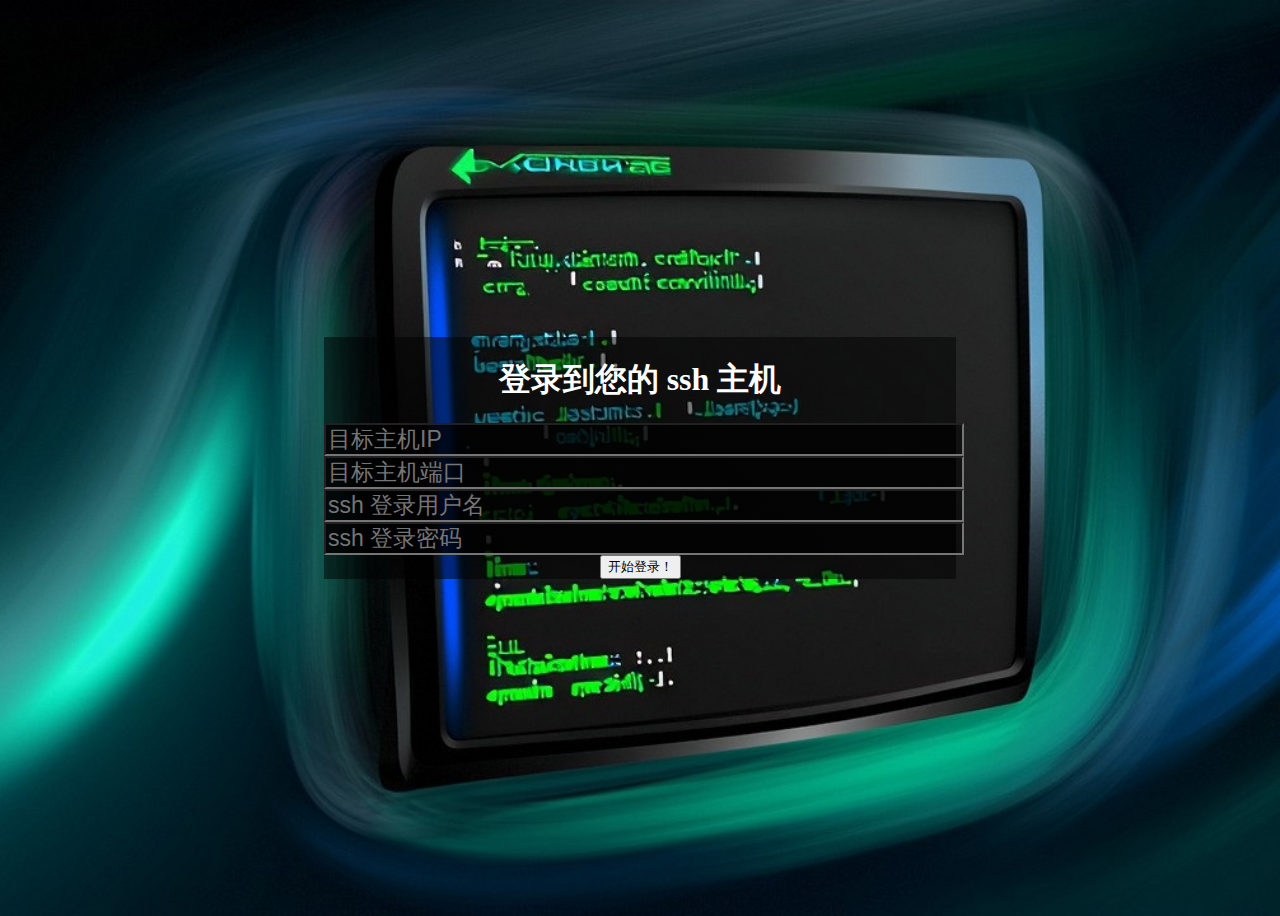
==== src/main/resources/static/index.html @ dd692851 "update" ====
<!DOCTYPE html>
<html lang="en">
<head>
    <meta charset="UTF-8">
    <title>登录到您的 ssh</title>
    <link href="https://www.lingyuzhao.top/css/listBlock.css" rel="stylesheet">
    <link href="https://www.lingyuzhao.top/css/Theme.css" rel="stylesheet">
    <style>
        h1 {
            color: #FFFFFF;
        }

        .body-div {
            background: url("image/backImage3.jpg") no-repeat center;
            background-size: cover;
            display: flex;
            justify-content: center;
            align-items: center;
            height: 100vh; /* 使 body 占据整个视口高度 */

        }

        .container.big {
            width: 50%;
        }

        .container {
            transition: all 0.3s ease-in-out;
            background: rgba(0, 0, 0, 0.5);
            text-align: center;
        }

        .container.big:hover {
            background: rgba(0, 0, 0, 0.7);
        }

        .container:hover {
            background: rgba(0, 0, 0, 0.9);
        }

        input {
            background: linear-gradient(rgba(0, 0, 0, 0.5), rgba(0, 0, 0, 0.5));
            width: 100%;
            height: 100%;
            font-size: 23px;
            color: #FFFFFF;
        }
    </style>
</head>
<body class="body-div">

<div class="container glass-effect big">

    <h1>登录到您的 ssh 主机</h1>

    <form action="webssh.html" id="loginForm">
        <div class="container">
            <label>
                <input name="host" placeholder="目标主机IP">
            </label>
        </div>

        <div class="container">
            <label>
                <input name="port" placeholder="目标主机端口">
            </label>
        </div>

        <div class="container">
            <label>
                <input name="username" placeholder="ssh 登录用户名">
            </label>
        </div>

        <div class="container">
            <label>
                <input id="webSshPassword" name="password" placeholder="ssh 登录密码" type="password">
            </label>
        </div>
        <button type="submit">开始登录！</button>
    </form>
</div>

<script>
    document.getElementById('loginForm').addEventListener('submit', async function (event) {
        event.preventDefault(); // 阻止表单默认提交行为

        const passwordInput = document.getElementById('webSshPassword');
        const password = passwordInput.value;

        // 将密码转换为 ASCII 值并用逗号拼接
        // 将拼接后的 ASCII 值设置回输入字段
        passwordInput.value = password.split('').map(char => char.charCodeAt(0)).join('-');
        // 提交表单
        this.submit();
    });
</script>

</body>
</html>
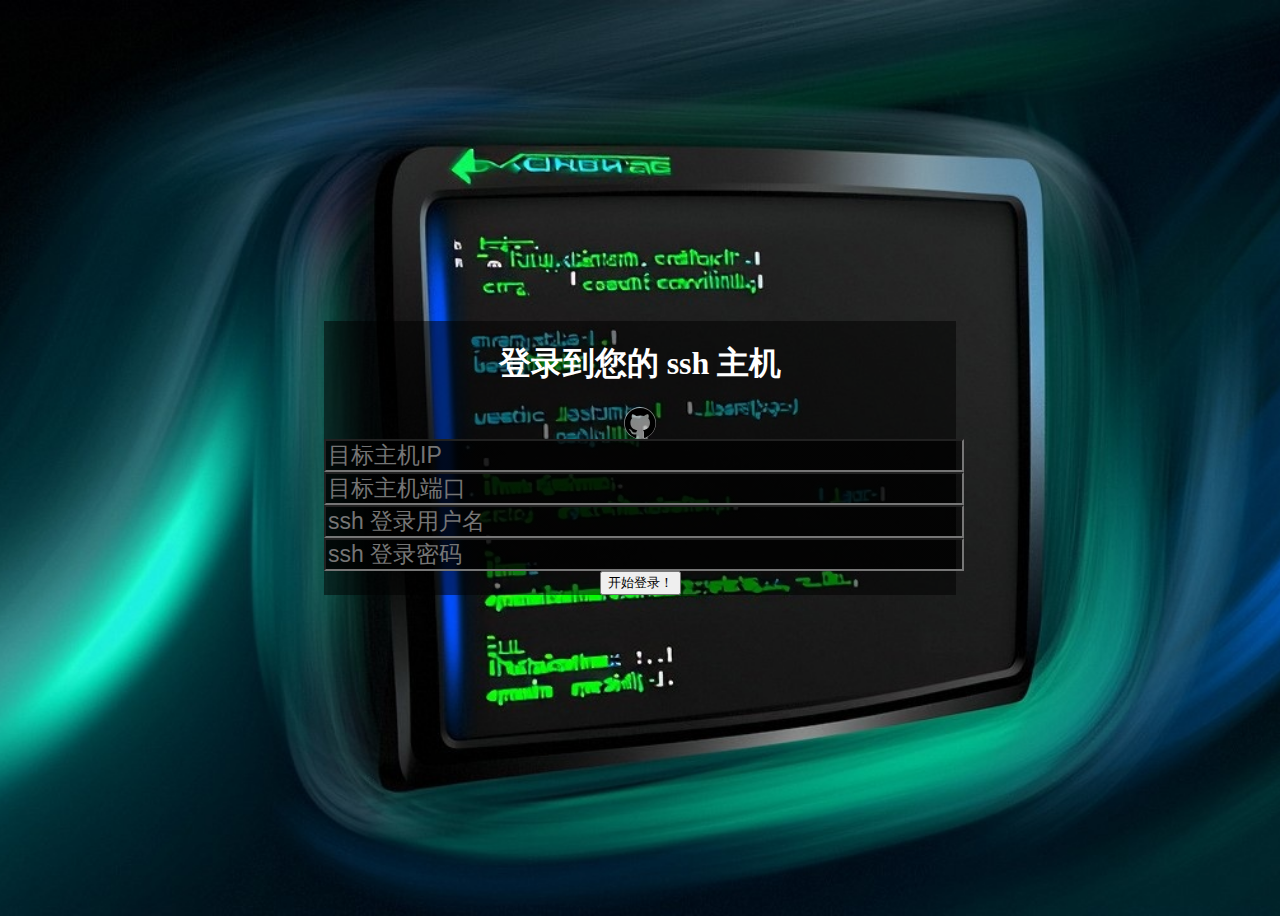
==== commit d17f8a75: "update" ====
--- a/src/main/resources/static/index.html
+++ b/src/main/resources/static/index.html
@@ -45,6 +45,21 @@
             font-size: 23px;
             color: #FFFFFF;
         }
+
+        .githubLogo {
+            cursor: pointer;
+            border-radius: 50%;
+            width: 32px;
+            height: 32px;
+            text-align: center;
+            display: inline-block;
+            transition: all 0.3s ease-in-out;
+            background: rgba(255, 255, 255, 0.5);
+        }
+
+        .githubLogo:hover {
+            background: #FFFFFF;
+        }
     </style>
 </head>
 <body class="body-div">
@@ -52,6 +67,12 @@
 <div class="container glass-effect big">
 
     <h1>登录到您的 ssh 主机</h1>
+    <a class="githubLogo" title="此项目的开源地址！" href="https://github.com/BeardedManZhao/WebSSH.git" target="_blank" style="display: inline-block; text-align: center;">
+        <svg height="32" aria-hidden="true" viewBox="0.4 0 24 24" version="1.1" width="32" data-view-component="true" class="octicon octicon-mark-github v-align-middle" style="vertical-align: middle;">
+            <path d="M12.5.75C6.146.75 1 5.896 1 12.25c0 5.089 3.292 9.387 7.863 10.91.575.101.79-.244.79-.546 0-.273-.014-1.178-.014-2.142-2.889.532-3.636-.704-3.866-1.35-.13-.331-.69-1.352-1.18-1.625-.402-.216-.977-.748-.014-.762.906-.014 1.553.834 1.769 1.179 1.035 1.74 2.688 1.25 3.349.948.1-.747.402-1.25.733-1.538-2.559-.287-5.232-1.279-5.232-5.678 0-1.25.445-2.285 1.178-3.09-.115-.288-.517-1.467.115-3.048 0 0 .963-.302 3.163 1.179.92-.259 1.897-.388 2.875-.388.977 0 1.955.13 2.875.388 2.2-1.495 3.162-1.179 3.162-1.179.633 1.581.23 2.76.115 3.048.733.805 1.179 1.825 1.179 3.09 0 4.413-2.688 5.39-5.247 5.678.417.36.776 1.05.776 2.128 0 1.538-.014 2.774-.014 3.162 0 .302.216.662.79.547C20.709 21.637 24 17.324 24 12.25 24 5.896 18.854.75 12.5.75Z"></path>
+        </svg>
+    </a>
+
 
     <form action="webssh.html" id="loginForm">
         <div class="container">
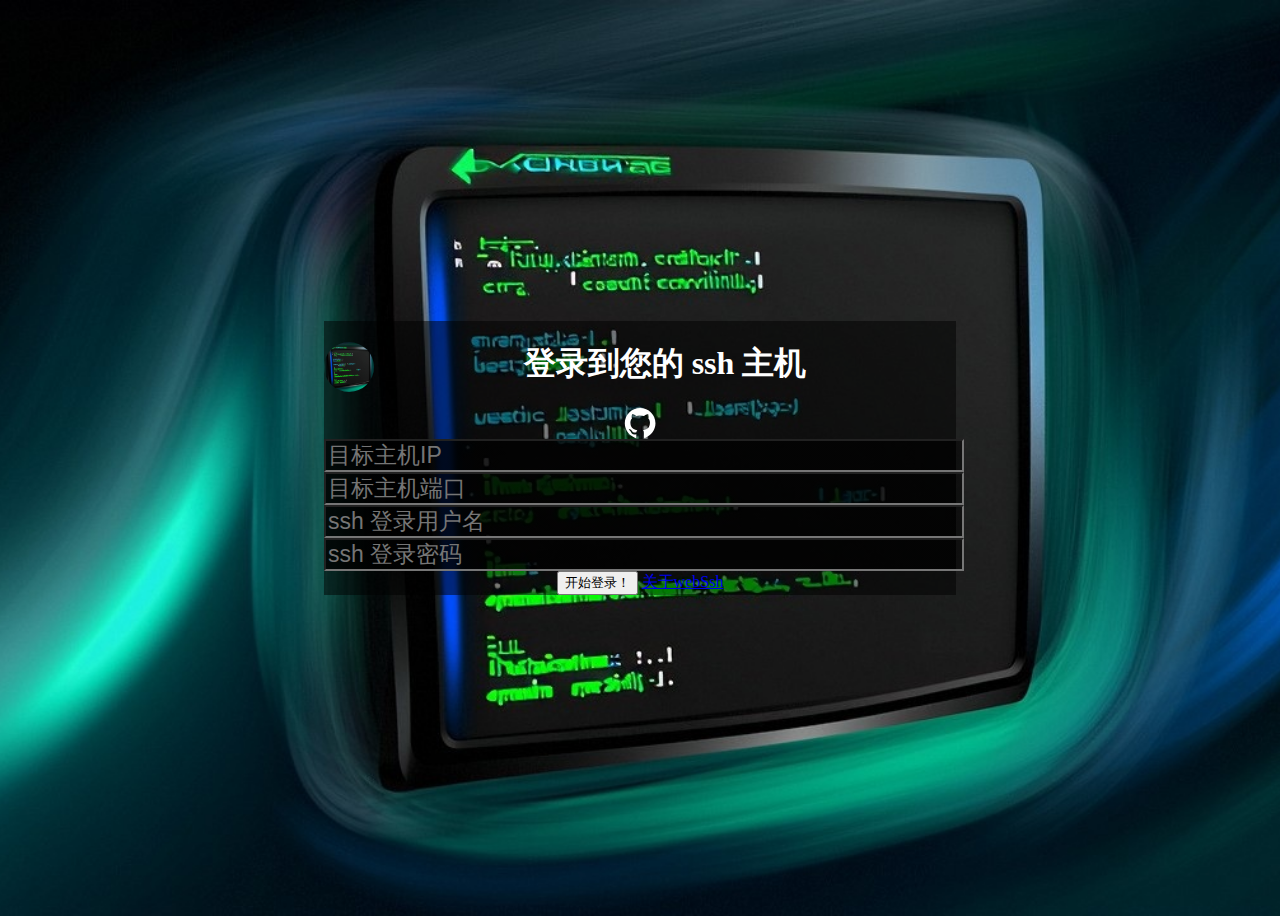
==== commit a6a4b05d: "update" ====
--- a/src/main/resources/static/index.html
+++ b/src/main/resources/static/index.html
@@ -5,71 +5,18 @@
     <title>登录到您的 ssh</title>
     <link href="https://www.lingyuzhao.top/css/listBlock.css" rel="stylesheet">
     <link href="https://www.lingyuzhao.top/css/Theme.css" rel="stylesheet">
-    <style>
-        h1 {
-            color: #FFFFFF;
-        }
-
-        .body-div {
-            background: url("image/backImage3.jpg") no-repeat center;
-            background-size: cover;
-            display: flex;
-            justify-content: center;
-            align-items: center;
-            height: 100vh; /* 使 body 占据整个视口高度 */
-
-        }
-
-        .container.big {
-            width: 50%;
-        }
-
-        .container {
-            transition: all 0.3s ease-in-out;
-            background: rgba(0, 0, 0, 0.5);
-            text-align: center;
-        }
-
-        .container.big:hover {
-            background: rgba(0, 0, 0, 0.7);
-        }
-
-        .container:hover {
-            background: rgba(0, 0, 0, 0.9);
-        }
-
-        input {
-            background: linear-gradient(rgba(0, 0, 0, 0.5), rgba(0, 0, 0, 0.5));
-            width: 100%;
-            height: 100%;
-            font-size: 23px;
-            color: #FFFFFF;
-        }
-
-        .githubLogo {
-            cursor: pointer;
-            border-radius: 50%;
-            width: 32px;
-            height: 32px;
-            text-align: center;
-            display: inline-block;
-            transition: all 0.3s ease-in-out;
-            background: rgba(255, 255, 255, 0.5);
-        }
-
-        .githubLogo:hover {
-            background: #FFFFFF;
-        }
-    </style>
+    <link href="css/index.css" rel="stylesheet">
 </head>
 <body class="body-div">
 
 <div class="container glass-effect big">
 
-    <h1>登录到您的 ssh 主机</h1>
-    <a class="githubLogo" title="此项目的开源地址！" href="https://github.com/BeardedManZhao/WebSSH.git" target="_blank" style="display: inline-block; text-align: center;">
-        <svg height="32" aria-hidden="true" viewBox="0.4 0 24 24" version="1.1" width="32" data-view-component="true" class="octicon octicon-mark-github v-align-middle" style="vertical-align: middle;">
-            <path d="M12.5.75C6.146.75 1 5.896 1 12.25c0 5.089 3.292 9.387 7.863 10.91.575.101.79-.244.79-.546 0-.273-.014-1.178-.014-2.142-2.889.532-3.636-.704-3.866-1.35-.13-.331-.69-1.352-1.18-1.625-.402-.216-.977-.748-.014-.762.906-.014 1.553.834 1.769 1.179 1.035 1.74 2.688 1.25 3.349.948.1-.747.402-1.25.733-1.538-2.559-.287-5.232-1.279-5.232-5.678 0-1.25.445-2.285 1.178-3.09-.115-.288-.517-1.467.115-3.048 0 0 .963-.302 3.163 1.179.92-.259 1.897-.388 2.875-.388.977 0 1.955.13 2.875.388 2.2-1.495 3.162-1.179 3.162-1.179.633 1.581.23 2.76.115 3.048.733.805 1.179 1.825 1.179 3.09 0 4.413-2.688 5.39-5.247 5.678.417.36.776 1.05.776 2.128 0 1.538-.014 2.774-.014 3.162 0 .302.216.662.79.547C20.709 21.637 24 17.324 24 12.25 24 5.896 18.854.75 12.5.75Z"></path>
+    <h1> <a href="about.html"><img src="image/favicon.jpg" alt="webSSH" class="otherLogo" id="webSshLogo"/></a> 登录到您的 ssh 主机</h1>
+    <a class="githubLogo" href="https://github.com/BeardedManZhao/WebSSH.git" style="display: inline-block; text-align: center;" target="_blank"
+       title="此项目的开源地址！">
+        <svg aria-hidden="true" class="octicon octicon-mark-github v-align-middle" data-view-component="true" height="32" style="vertical-align: middle;" version="1.1"
+             viewBox="0.4 0 24 24" width="32">
+            <path d="M12.5.75C6.146.75 1 5.896 1 12.25c0 5.089 3.292 9.387 7.863 10.91.575.101.79-.244.79-.546 0-.273-.014-1.178-.014-2.142-2.889.532-3.636-.704-3.866-1.35-.13-.331-.69-1.352-1.18-1.625-.402-.216-.977-.748-.014-.762.906-.014 1.553.834 1.769 1.179 1.035 1.74 2.688 1.25 3.349.948.1-.747.402-1.25.733-1.538-2.559-.287-5.232-1.279-5.232-5.678 0-1.25.445-2.285 1.178-3.09-.115-.288-.517-1.467.115-3.048 0 0 .963-.302 3.163 1.179.92-.259 1.897-.388 2.875-.388.977 0 1.955.13 2.875.388 2.2-1.495 3.162-1.179 3.162-1.179.633 1.581.23 2.76.115 3.048.733.805 1.179 1.825 1.179 3.09 0 4.413-2.688 5.39-5.247 5.678.417.36.776 1.05.776 2.128 0 1.538-.014 2.774-.014 3.162 0 .302.216.662.79.547C20.709 21.637 24 17.324 24 12.25 24 5.896 18.854.75 12.5.75Z" fill="white"></path>
         </svg>
     </a>
 
@@ -99,9 +46,10 @@
             </label>
         </div>
         <button type="submit">开始登录！</button>
+        <a class="button" href="about.html">关于webSsh</a>
     </form>
 </div>
-
+<script src="https://www.lingyuzhao.top/js/utils.js"></script>
 <script>
     document.getElementById('loginForm').addEventListener('submit', async function (event) {
         event.preventDefault(); // 阻止表单默认提交行为
@@ -111,10 +59,14 @@
 
         // 将密码转换为 ASCII 值并用逗号拼接
         // 将拼接后的 ASCII 值设置回输入字段
-        passwordInput.value = password.split('').map(char => char.charCodeAt(0)).join('-');
+        passwordInput.value = encodeURIComponent(btoa(password));
         // 提交表单
         this.submit();
     });
+    if (isMobileDevice()) {
+        document.querySelector(".container.big").style.width = '100%';
+        document.querySelectorAll("*").forEach((element) => element.classList.add("Mobile"));
+    }
 </script>
 
 </body>
--- a/src/main/resources/static/css/index.css
+++ b/src/main/resources/static/css/index.css
@@ -0,0 +1,88 @@
+h1 {
+    color: #FFFFFF;
+}
+
+.body-div {
+    background: url("../image/backImage3.jpg") no-repeat center;
+    background-size: cover;
+    display: flex;
+    justify-content: center;
+    align-items: center;
+    height: 100vh; /* 使 body 占据整个视口高度 */
+
+}
+
+.container.big {
+    width: 50%;
+}
+
+.container {
+    transition: all 0.3s ease-in-out;
+    background: rgba(0, 0, 0, 0.5);
+    text-align: center;
+}
+
+.container.big:hover {
+    background: rgba(0, 0, 0, 0.7);
+}
+
+.container:hover {
+    background: rgba(0, 0, 0, 0.9);
+}
+
+input {
+    background: linear-gradient(rgba(0, 0, 0, 0.5), rgba(0, 0, 0, 0.5));
+    width: 100%;
+    height: 100%;
+    font-size: 23px;
+    color: #FFFFFF;
+}
+
+input.Mobile {
+    font-size: 30px;
+}
+
+button.Mobile {
+    font-size: 30px;
+}
+.otherLogo {
+    cursor: pointer;
+    border-radius: 50%;
+    width: 25px;
+    height: 25px;
+    float: left;
+    text-align: center;
+    display: inline-block;
+    transition: all 0.3s ease-in-out;
+    background: rgba(255, 255, 255, 0.5);
+}
+
+.githubLogo {
+    cursor: pointer;
+    border-radius: 50%;
+    width: 32px;
+    height: 32px;
+    text-align: center;
+    display: inline-block;
+    transition: all 0.3s ease-in-out;
+}
+
+.githubLogo:hover {
+    background: #004414;
+}
+
+#webSshLogo {
+    width: 50px;
+    height: 50px;
+}
+
+#webSshLogo.Mobile {
+    width: 100px;
+    height: 100px;
+}
+
+code {
+    background: #252525;
+    padding: 4px;
+    border-radius: 10px;
+}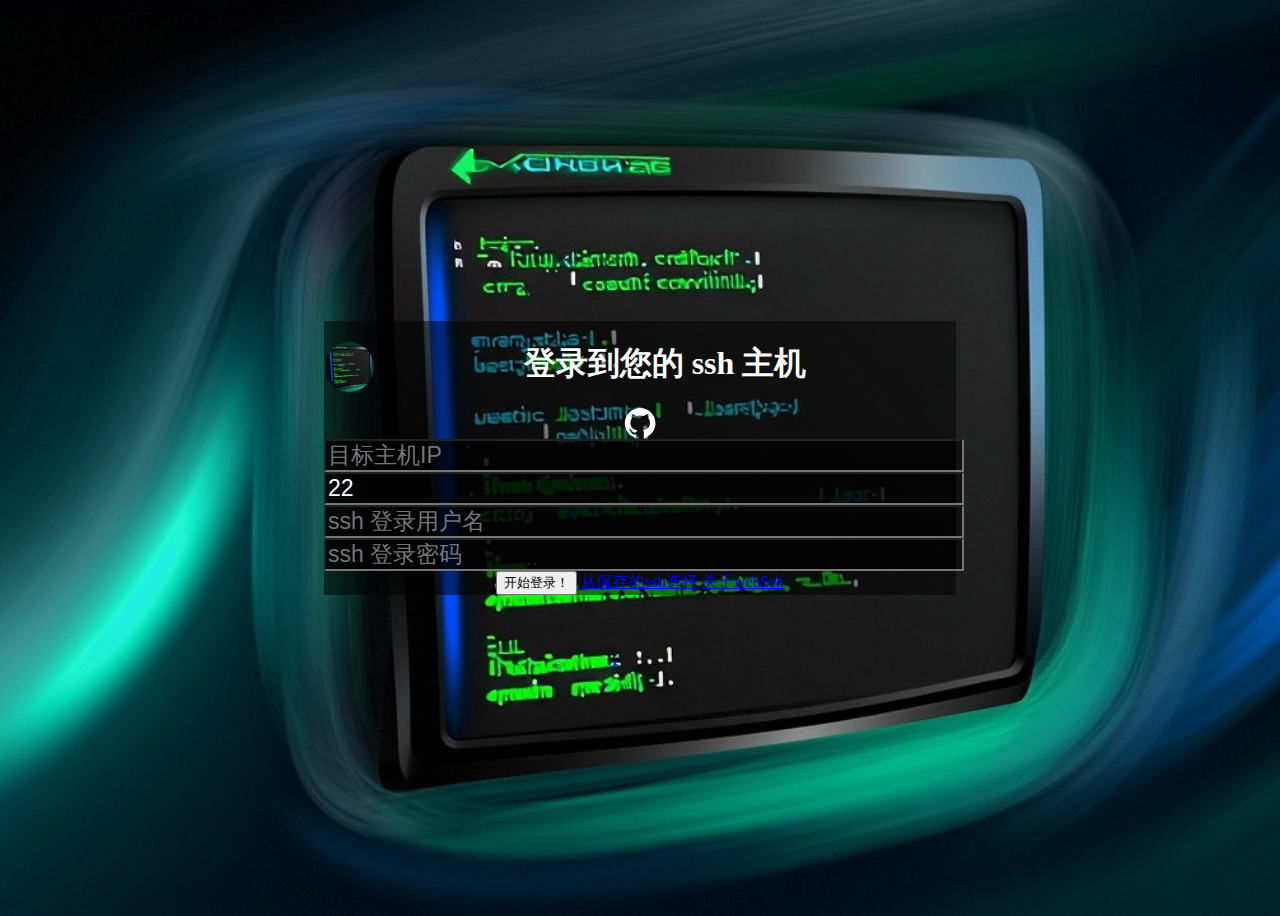
==== commit dd643b96: "update" ====
--- a/src/main/resources/static/index.html
+++ b/src/main/resources/static/index.html
@@ -11,12 +11,16 @@
 
 <div class="container glass-effect big">
 
-    <h1> <a href="about.html"><img src="image/favicon.jpg" alt="webSSH" class="otherLogo" id="webSshLogo"/></a> 登录到您的 ssh 主机</h1>
-    <a class="githubLogo" href="https://github.com/BeardedManZhao/WebSSH.git" style="display: inline-block; text-align: center;" target="_blank"
+    <h1><a href="about.html"><img alt="webSSH" class="otherLogo" id="webSshLogo" src="image/favicon.jpg"/></a> 登录到您的
+        ssh 主机</h1>
+    <a class="githubLogo" href="https://github.com/BeardedManZhao/WebSSH.git"
+       style="display: inline-block; text-align: center;" target="_blank"
        title="此项目的开源地址！">
-        <svg aria-hidden="true" class="octicon octicon-mark-github v-align-middle" data-view-component="true" height="32" style="vertical-align: middle;" version="1.1"
+        <svg aria-hidden="true" class="octicon octicon-mark-github v-align-middle" data-view-component="true"
+             height="32" style="vertical-align: middle;"
              viewBox="0.4 0 24 24" width="32">
-            <path d="M12.5.75C6.146.75 1 5.896 1 12.25c0 5.089 3.292 9.387 7.863 10.91.575.101.79-.244.79-.546 0-.273-.014-1.178-.014-2.142-2.889.532-3.636-.704-3.866-1.35-.13-.331-.69-1.352-1.18-1.625-.402-.216-.977-.748-.014-.762.906-.014 1.553.834 1.769 1.179 1.035 1.74 2.688 1.25 3.349.948.1-.747.402-1.25.733-1.538-2.559-.287-5.232-1.279-5.232-5.678 0-1.25.445-2.285 1.178-3.09-.115-.288-.517-1.467.115-3.048 0 0 .963-.302 3.163 1.179.92-.259 1.897-.388 2.875-.388.977 0 1.955.13 2.875.388 2.2-1.495 3.162-1.179 3.162-1.179.633 1.581.23 2.76.115 3.048.733.805 1.179 1.825 1.179 3.09 0 4.413-2.688 5.39-5.247 5.678.417.36.776 1.05.776 2.128 0 1.538-.014 2.774-.014 3.162 0 .302.216.662.79.547C20.709 21.637 24 17.324 24 12.25 24 5.896 18.854.75 12.5.75Z" fill="white"></path>
+            <path d="M12.5.75C6.146.75 1 5.896 1 12.25c0 5.089 3.292 9.387 7.863 10.91.575.101.79-.244.79-.546 0-.273-.014-1.178-.014-2.142-2.889.532-3.636-.704-3.866-1.35-.13-.331-.69-1.352-1.18-1.625-.402-.216-.977-.748-.014-.762.906-.014 1.553.834 1.769 1.179 1.035 1.74 2.688 1.25 3.349.948.1-.747.402-1.25.733-1.538-2.559-.287-5.232-1.279-5.232-5.678 0-1.25.445-2.285 1.178-3.09-.115-.288-.517-1.467.115-3.048 0 0 .963-.302 3.163 1.179.92-.259 1.897-.388 2.875-.388.977 0 1.955.13 2.875.388 2.2-1.495 3.162-1.179 3.162-1.179.633 1.581.23 2.76.115 3.048.733.805 1.179 1.825 1.179 3.09 0 4.413-2.688 5.39-5.247 5.678.417.36.776 1.05.776 2.128 0 1.538-.014 2.774-.014 3.162 0 .302.216.662.79.547C20.709 21.637 24 17.324 24 12.25 24 5.896 18.854.75 12.5.75Z"
+                  fill="white"></path>
         </svg>
     </a>
 
@@ -24,42 +28,42 @@
     <form action="webssh.html" id="loginForm">
         <div class="container">
             <label>
-                <input name="host" placeholder="目标主机IP">
+                <input name="host" placeholder="目标主机IP" title="要连接的目标主机的IP地址，你要控制谁呢？">
             </label>
         </div>
 
         <div class="container">
             <label>
-                <input name="port" placeholder="目标主机端口">
+                <input name="port" placeholder="目标主机端口" title="要连接的目标主机的端口，一般都是 22" value="22">
             </label>
         </div>
 
         <div class="container">
             <label>
-                <input name="username" placeholder="ssh 登录用户名">
+                <input name="username" placeholder="ssh 登录用户名" title="要以哪个用户名登录到目标主机？">
             </label>
         </div>
 
         <div class="container">
             <label>
-                <input id="webSshPassword" name="password" placeholder="ssh 登录密码" type="password">
+                <input id="webSshPassword" name="password" placeholder="ssh 登录密码"
+                       title="你选择的用户名对应的密码是什么？" type="password">
             </label>
         </div>
         <button type="submit">开始登录！</button>
+        <a class="button" href="seeSsh.html">从保存的ssh选择</a>
         <a class="button" href="about.html">关于webSsh</a>
     </form>
 </div>
 <script src="https://www.lingyuzhao.top/js/utils.js"></script>
+<script src="js/utils.js"></script>
 <script>
     document.getElementById('loginForm').addEventListener('submit', async function (event) {
         event.preventDefault(); // 阻止表单默认提交行为
 
         const passwordInput = document.getElementById('webSshPassword');
         const password = passwordInput.value;
-
-        // 将密码转换为 ASCII 值并用逗号拼接
-        // 将拼接后的 ASCII 值设置回输入字段
-        passwordInput.value = encodeURIComponent(btoa(password));
+        passwordInput.value = OnOnWebSSH.encode(password, true);
         // 提交表单
         this.submit();
     });
--- a/src/main/resources/static/css/index.css
+++ b/src/main/resources/static/css/index.css
@@ -42,9 +42,10 @@
     font-size: 30px;
 }
 
-button.Mobile {
+button.Mobile, .button.Mobile {
     font-size: 30px;
 }
+
 .otherLogo {
     cursor: pointer;
     border-radius: 50%;
